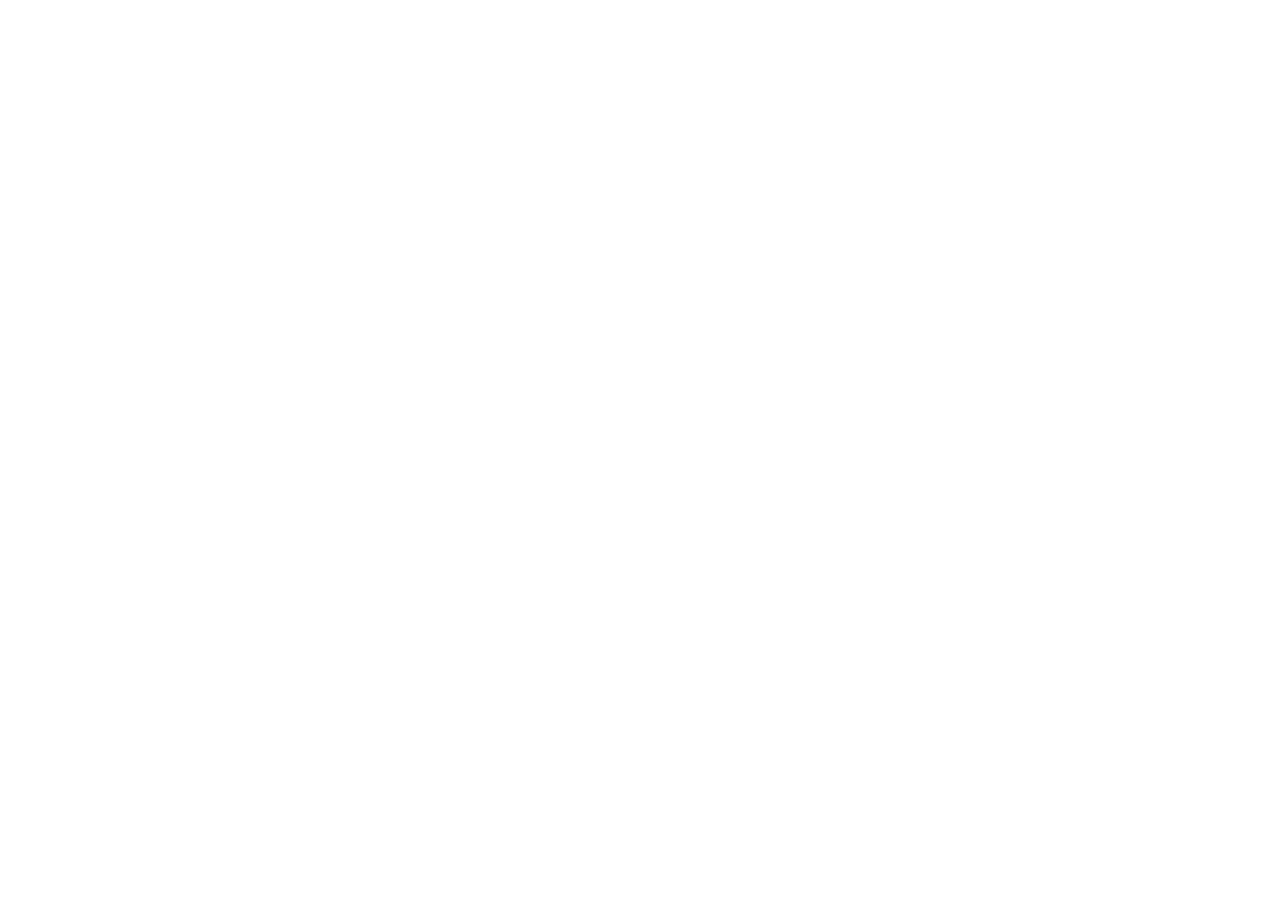
==== Főoldal/index.html @ 29141c9d "css linkek hozzáadása" ====
<!DOCTYPE html>
<html lang="hu">
<head>
    <meta charset="UTF-8">
    <meta name="viewport" content="width=device-width, initial-scale=1.0">
    <title>Főoldal</title>
    <link rel="stylesheet" href="index.css">
</head>
<body>
    
</body>
</html>
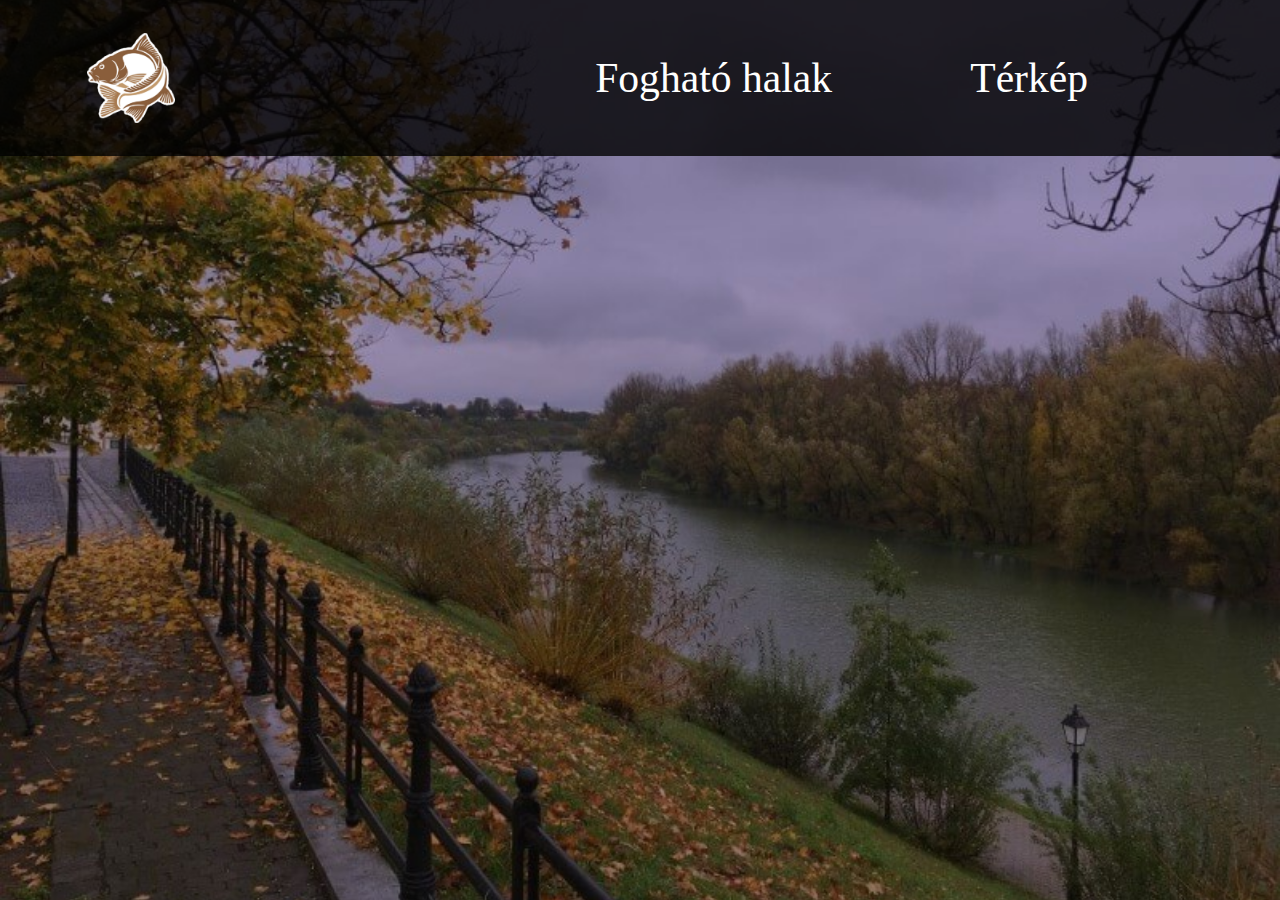
==== commit 88206c68: "HW-9 végleges nav bar" ====
--- a/Főoldal/index.html
+++ b/Főoldal/index.html
@@ -4,9 +4,22 @@
     <meta charset="UTF-8">
     <meta name="viewport" content="width=device-width, initial-scale=1.0">
     <title>Főoldal</title>
+    <link href="https://cdn.jsdelivr.net/npm/bootstrap@5.3.3/dist/css/bootstrap.min.css" rel="stylesheet" integrity="sha384-QWTKZyjpPEjISv5WaRU9OFeRpok6YctnYmDr5pNlyT2bRjXh0JMhjY6hW+ALEwIH" crossorigin="anonymous">
     <link rel="stylesheet" href="index.css">
 </head>
 <body>
-    
-</body>
+    <body>
+        <header>
+            <div class="navbar-custom">
+                <div class="container-custom">
+                    
+                        <img id="logo" src="../kepek/logo.png" alt="logo">
+                    
+                    <div class="nav-links">
+                        <a class="nav-link" id="f" href="../Fogható halak/foghatoh.html" target="_blank">Fogható halak</a>
+                        <a class="nav-link" id="t" href="../Térkép/Terkep.html" target="_blank">Térkép</a>
+                    </div>
+                </div>
+            </div>
+        </header></body>
 </html>--- a/Főoldal/index.css
+++ b/Főoldal/index.css
@@ -0,0 +1,48 @@
+body {
+    padding: 0;
+    margin: 0;
+    background-image: url(../kepek/hatter.jpg); 
+    background-size: cover;
+    background-attachment: fixed; 
+    background-position: center; 
+}
+.navbar-custom {
+    background-color: rgba(0, 0, 0, 0.8);
+    padding: 10px 0;
+}
+
+.container-custom {
+    display: flex;
+    justify-content: space-between;
+    align-items: center;
+    width: 90%;
+    margin: 0 auto;
+}
+
+img {
+    height: 7vw;
+    margin: 2%;
+}
+
+.nav-links {
+    display: flex;
+    align-items: center;
+    margin: 4%;
+}
+
+.nav-link {
+    color: white;
+    font-size: calc(1rem + 2vw); 
+    text-decoration: none;
+    margin-left: 20px;
+    font-family: Impact;
+}
+
+#f{
+    position: absolute;
+    right: 35%;
+}
+#t{
+    position: absolute;
+    right: 15%;
+}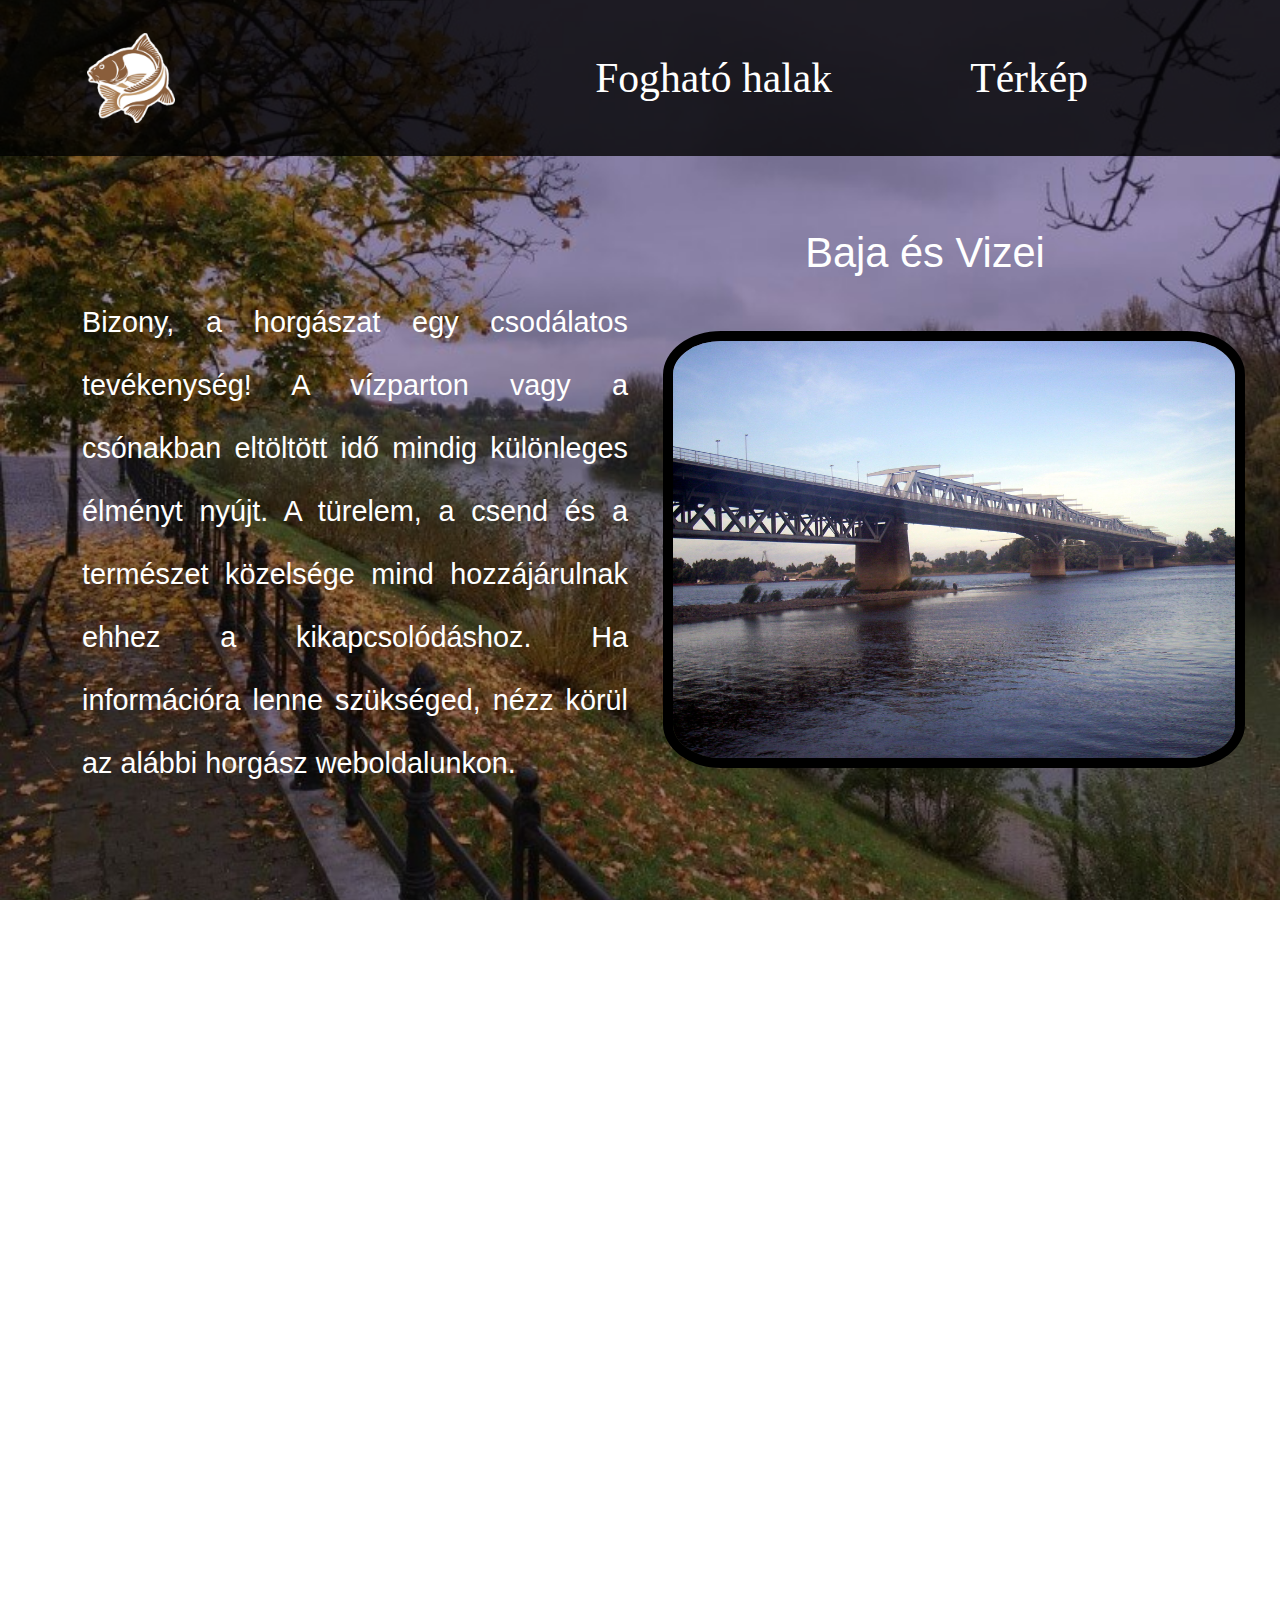
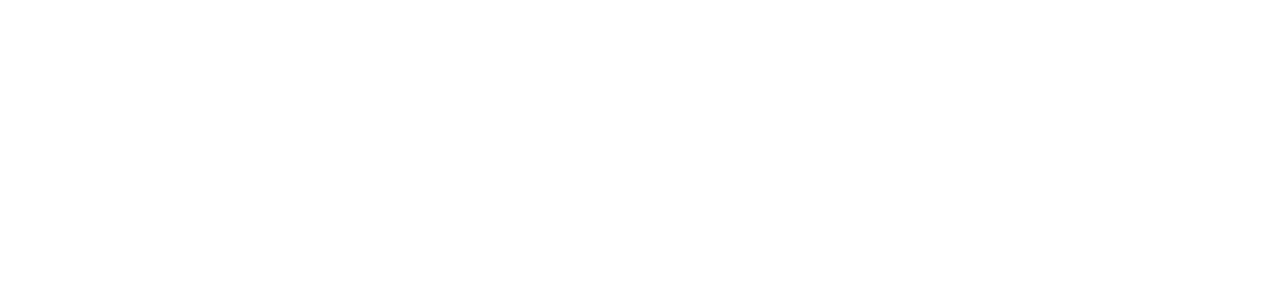
==== commit af3ec4a2: "HW-9 főoldal tartalom és végleges formázás" ====
--- a/Főoldal/index.html
+++ b/Főoldal/index.html
@@ -8,7 +8,6 @@
     <link rel="stylesheet" href="index.css">
 </head>
 <body>
-    <body>
         <header>
             <div class="navbar-custom">
                 <div class="container-custom">
@@ -21,5 +20,21 @@
                     </div>
                 </div>
             </div>
-        </header></body>
+        </header>
+        <div id="tartalom" class="container">
+            <div class="row">
+                <div class="col-lg-6">
+                    <p id="szoveg">
+                        Bizony, a horgászat egy csodálatos tevékenység! A vízparton vagy a csónakban eltöltött idő mindig különleges élményt nyújt. 
+                        A türelem, a csend és a természet közelsége mind hozzájárulnak ehhez a kikapcsolódáshoz.
+                        Ha információra lenne szükséged, nézz körül az alábbi horgász weboldalunkon.
+                    </p>
+                </div>
+                <div id="jobb-hasab" class="col-lg-6">
+                    <h1 id="focim">Baja és Vizei</h1>
+                    <img id="hid" src="../kepek/fooldal_kep.jpg" alt="Türr István híd" title="Türr István híd">
+                </div>
+            </div>
+        </div>
+    </body>
 </html>--- a/Főoldal/index.css
+++ b/Főoldal/index.css
@@ -1,10 +1,12 @@
 body {
+    height: 100%;
     padding: 0;
     margin: 0;
     background-image: url(../kepek/hatter.jpg); 
     background-size: cover;
     background-attachment: fixed; 
     background-position: center; 
+    overflow: auto;
 }
 .navbar-custom {
     background-color: rgba(0, 0, 0, 0.8);
@@ -45,4 +47,47 @@
 #t{
     position: absolute;
     right: 15%;
+}
+
+#tartalom{
+    height: 100%;
+}
+
+#szoveg{
+    color: white;
+    text-align: justify;
+    vertical-align: middle;
+    font-size: calc(1rem + 1vw);
+    font-family: Impact, Haettenschweiler, 'Arial Narrow Bold', sans-serif;
+    margin-top: 15vh;
+    line-height: 7vh;
+}
+
+#focim{
+    text-align: center;
+    color: white;
+    font-family: Impact, Haettenschweiler, 'Arial Narrow Bold', sans-serif;
+    font-size: calc(1rem + 2vw);
+    margin-top: 8vh;
+}
+
+#hid{
+    height: 25%;
+    margin-top: 5vh;
+    box-shadow: 1px black;
+    border: 10px solid black;
+    border-radius: 10%;
+}
+
+@media screen and (max-width: 990px) {
+    #hid{
+        margin-left: 7vw;
+        margin-right: 7vw;
+    }
+}
+
+@media screen and (min-width: 995px) {
+    body{
+        overflow: hidden;
+    }
 }